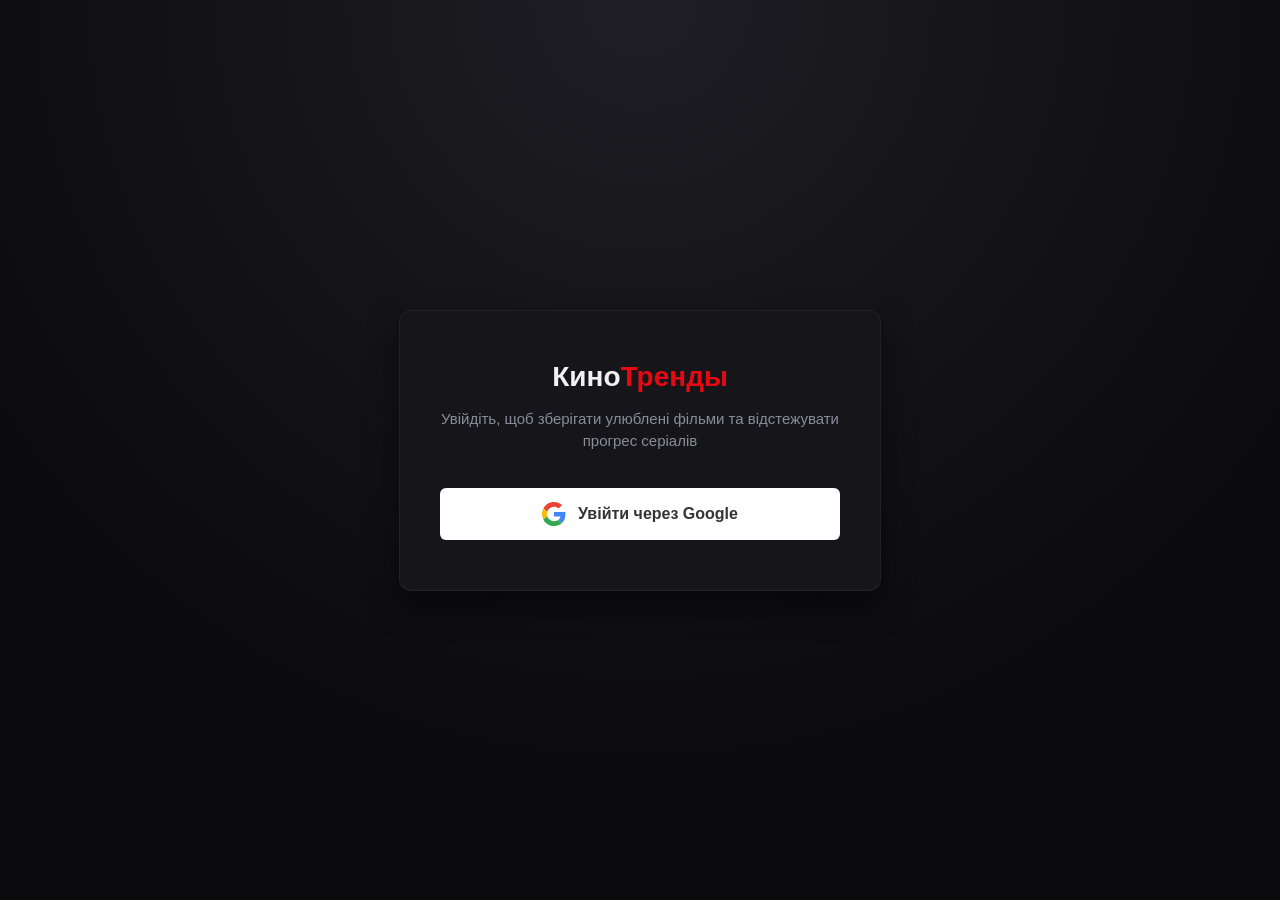
==== src/main/resources/static/login.html @ 52f4666c "Develop TV show watchlist feature, add dynamic translations to details TV/movie" ====
<!DOCTYPE html>
<html lang="ru">
<head>
    <meta charset="UTF-8">
    <meta name="viewport" content="width=device-width, initial-scale=1.0">
    <title>Вхід - КиноТренды</title>
    <style>
        :root {
            --bg-color: #0b0b0d;
            --card-bg: #16161a;
            --text-color: #f1f1f1;
            --primary-color: #e50914;
        }

        body {
            font-family: 'Inter', sans-serif;
            background-color: var(--bg-color);
            color: var(--text-color);
            display: flex;
            justify-content: center;
            align-items: center;
            height: 100vh;
            margin: 0;
            background-image: radial-gradient(circle at top, #1e1e24 0%, var(--bg-color) 70%);
        }

        .login-container {
            background: var(--card-bg);
            padding: 50px 40px;
            border-radius: 12px;
            border: 1px solid rgba(255, 255, 255, 0.05);
            text-align: center;
            width: 100%;
            max-width: 400px;
            box-shadow: 0 15px 30px rgba(0, 0, 0, 0.5);
        }

        h1 { font-size: 28px; margin: 0 0 10px 0; font-weight: 900; }
        h1 span { color: var(--primary-color); }

        p { color: #8b8b99; margin-bottom: 35px; font-size: 15px; line-height: 1.5; }

        .google-btn {
            display: flex;
            align-items: center;
            justify-content: center;
            background: white;
            color: #333;
            text-decoration: none;
            padding: 14px;
            border-radius: 6px;
            font-weight: bold;
            transition: 0.2s;
            font-size: 16px;
            gap: 12px;
        }

        .google-btn:hover {
            background: #f1f1f1;
            transform: scale(1.02);
        }

        .google-icon { width: 24px; height: 24px; }
    </style>
</head>
<body>

<div class="login-container">
    <h1>Кино<span>Тренды</span></h1>
    <p>Увійдіть, щоб зберігати улюблені фільми та відстежувати прогрес серіалів</p>

    <a href="/oauth2/authorization/google" class="google-btn">
        <svg class="google-icon" viewBox="0 0 48 48">
            <path fill="#EA4335" d="M24 9.5c3.54 0 6.71 1.22 9.21 3.6l6.85-6.85C35.9 2.38 30.47 0 24 0 14.62 0 6.51 5.38 2.56 13.22l7.98 6.19C12.43 13.72 17.74 9.5 24 9.5z"/>
            <path fill="#4285F4" d="M46.98 24.55c0-1.57-.15-3.09-.38-4.55H24v9.02h12.94c-.58 2.96-2.26 5.48-4.78 7.18l7.73 6c4.51-4.18 7.09-10.36 7.09-17.65z"/>
            <path fill="#FBBC05" d="M10.53 28.59c-.48-1.45-.76-2.99-.76-4.59s.27-3.14.76-4.59l-7.98-6.19C.92 16.46 0 20.12 0 24c0 3.88.92 7.54 2.56 10.78l7.97-6.19z"/>
            <path fill="#34A853" d="M24 48c6.48 0 11.93-2.13 15.89-5.81l-7.73-6c-2.15 1.45-4.92 2.3-8.16 2.3-6.26 0-11.57-4.22-13.47-9.91l-7.98 6.19C6.51 42.62 14.62 48 24 48z"/>
        </svg>
        Увійти через Google
    </a>
</div>

</body>
</html>
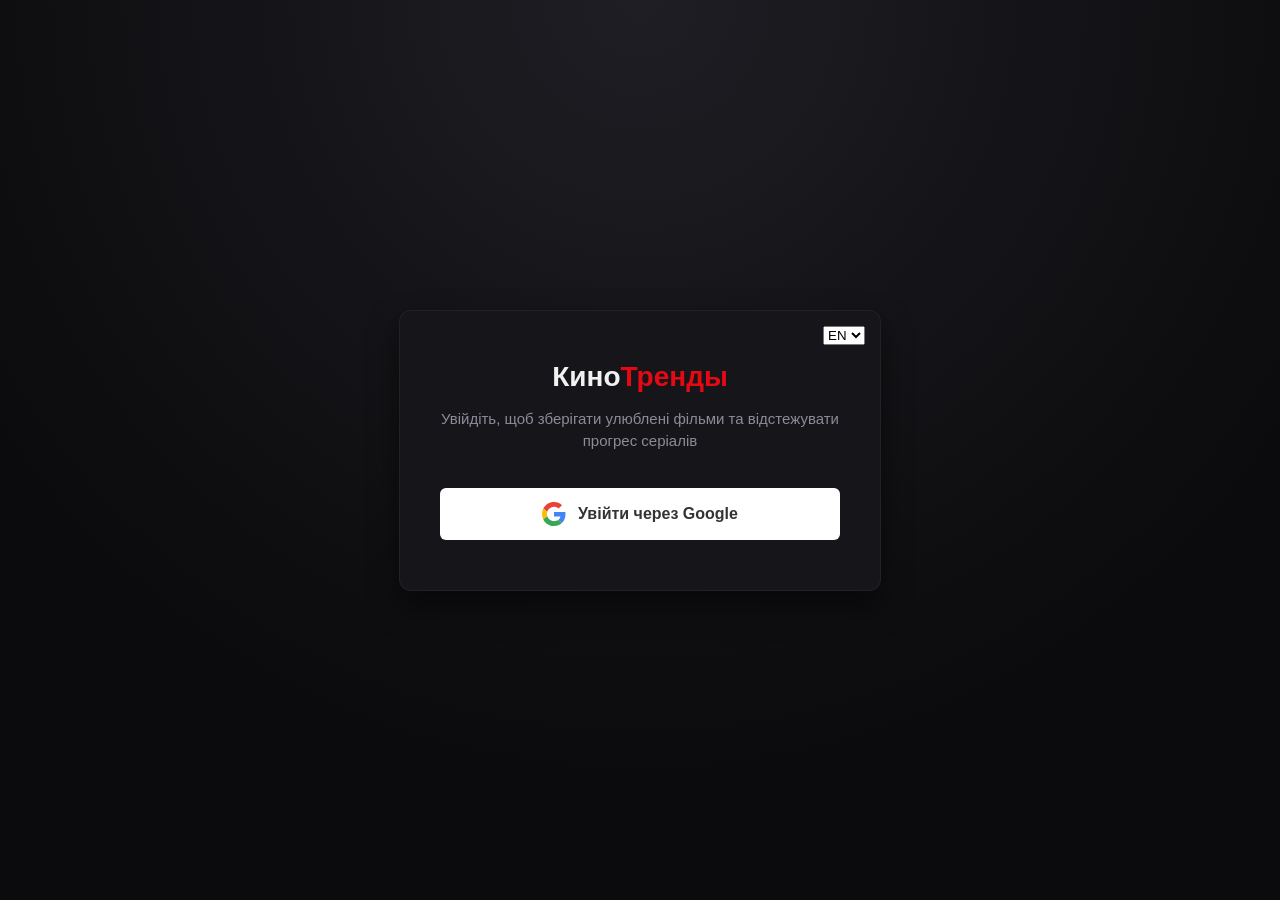
==== commit fb561719: "transition to another laptop" ====
--- a/src/main/resources/static/login.html
+++ b/src/main/resources/static/login.html
@@ -3,71 +3,34 @@
 <head>
     <meta charset="UTF-8">
     <meta name="viewport" content="width=device-width, initial-scale=1.0">
-    <title>Вхід - КиноТренды</title>
+    <title data-i18n="login-title">Вхід - КиноТренды</title>
+    <link rel="stylesheet" href="/css/style.css">
+    <script src="/js/translations.js"></script>
     <style>
-        :root {
-            --bg-color: #0b0b0d;
-            --card-bg: #16161a;
-            --text-color: #f1f1f1;
-            --primary-color: #e50914;
-        }
-
-        body {
-            font-family: 'Inter', sans-serif;
-            background-color: var(--bg-color);
-            color: var(--text-color);
-            display: flex;
-            justify-content: center;
-            align-items: center;
-            height: 100vh;
-            margin: 0;
-            background-image: radial-gradient(circle at top, #1e1e24 0%, var(--bg-color) 70%);
-        }
-
-        .login-container {
-            background: var(--card-bg);
-            padding: 50px 40px;
-            border-radius: 12px;
-            border: 1px solid rgba(255, 255, 255, 0.05);
-            text-align: center;
-            width: 100%;
-            max-width: 400px;
-            box-shadow: 0 15px 30px rgba(0, 0, 0, 0.5);
-        }
-
+        :root { --bg-color: #0b0b0d; --card-bg: #16161a; --text-color: #f1f1f1; --primary-color: #e50914; }
+        body { font-family: 'Inter', sans-serif; background-color: var(--bg-color); color: var(--text-color); display: flex; justify-content: center; align-items: center; height: 100vh; margin: 0; background-image: radial-gradient(circle at top, #1e1e24 0%, var(--bg-color) 70%); }
+        .login-container { background: var(--card-bg); padding: 50px 40px; border-radius: 12px; border: 1px solid rgba(255, 255, 255, 0.05); text-align: center; width: 100%; max-width: 400px; box-shadow: 0 15px 30px rgba(0, 0, 0, 0.5); position: relative;}
+        .login-lang { position: absolute; top: 15px; right: 15px; }
         h1 { font-size: 28px; margin: 0 0 10px 0; font-weight: 900; }
         h1 span { color: var(--primary-color); }
-
         p { color: #8b8b99; margin-bottom: 35px; font-size: 15px; line-height: 1.5; }
-
-        .google-btn {
-            display: flex;
-            align-items: center;
-            justify-content: center;
-            background: white;
-            color: #333;
-            text-decoration: none;
-            padding: 14px;
-            border-radius: 6px;
-            font-weight: bold;
-            transition: 0.2s;
-            font-size: 16px;
-            gap: 12px;
-        }
-
-        .google-btn:hover {
-            background: #f1f1f1;
-            transform: scale(1.02);
-        }
-
+        .google-btn { display: flex; align-items: center; justify-content: center; background: white; color: #333; text-decoration: none; padding: 14px; border-radius: 6px; font-weight: bold; transition: 0.2s; font-size: 16px; gap: 12px; }
+        .google-btn:hover { background: #f1f1f1; transform: scale(1.02); }
         .google-icon { width: 24px; height: 24px; }
     </style>
 </head>
 <body>
 
 <div class="login-container">
+    <div class="login-lang">
+        <select id="langSelect" class="lang-select" onchange="changeLanguage(this.value)">
+            <option value="en">EN</option>
+            <option value="ru">RU</option>
+            <option value="uk">UK</option>
+        </select>
+    </div>
     <h1>Кино<span>Тренды</span></h1>
-    <p>Увійдіть, щоб зберігати улюблені фільми та відстежувати прогрес серіалів</p>
+    <p data-i18n="login-desc">Увійдіть, щоб зберігати улюблені фільми та відстежувати прогрес серіалів</p>
 
     <a href="/oauth2/authorization/google" class="google-btn">
         <svg class="google-icon" viewBox="0 0 48 48">
@@ -76,9 +39,10 @@
             <path fill="#FBBC05" d="M10.53 28.59c-.48-1.45-.76-2.99-.76-4.59s.27-3.14.76-4.59l-7.98-6.19C.92 16.46 0 20.12 0 24c0 3.88.92 7.54 2.56 10.78l7.97-6.19z"/>
             <path fill="#34A853" d="M24 48c6.48 0 11.93-2.13 15.89-5.81l-7.73-6c-2.15 1.45-4.92 2.3-8.16 2.3-6.26 0-11.57-4.22-13.47-9.91l-7.98 6.19C6.51 42.62 14.62 48 24 48z"/>
         </svg>
-        Увійти через Google
+        <span data-i18n="login-google">Увійти через Google</span>
     </a>
 </div>
 
+<script src="/js/main.js"></script>
 </body>
 </html>
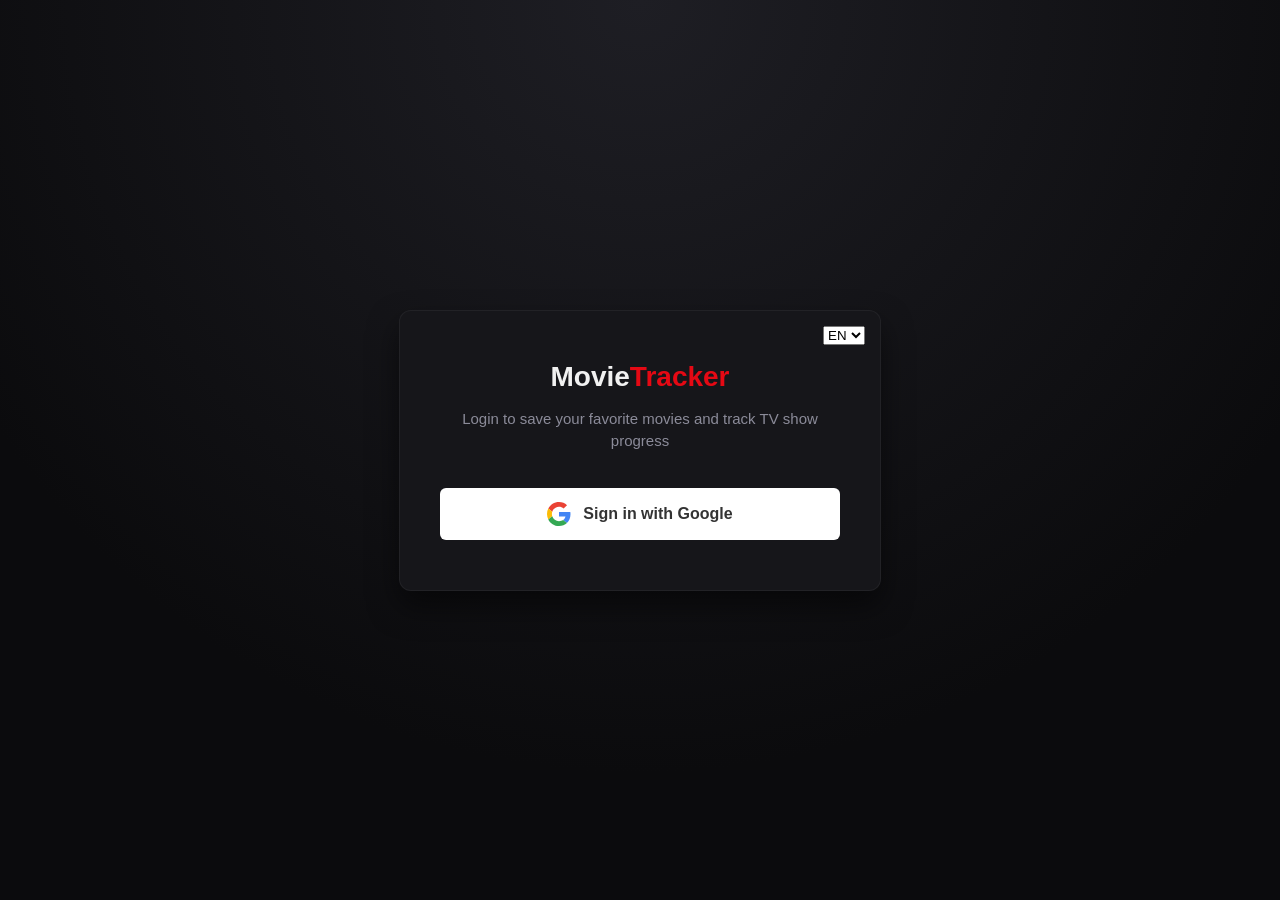
==== commit 71c1ea2e: "Improving frontend with Claude code. Add detail information for frontend when tvShow added to watchl" ====
--- a/src/main/resources/static/login.html
+++ b/src/main/resources/static/login.html
@@ -1,11 +1,12 @@
 <!DOCTYPE html>
-<html lang="ru">
+<html lang="en">
 <head>
     <meta charset="UTF-8">
     <meta name="viewport" content="width=device-width, initial-scale=1.0">
-    <title data-i18n="login-title">Вхід - КиноТренды</title>
+    <title data-i18n="page-title-login">Login - MovieTracker</title>
     <link rel="stylesheet" href="/css/style.css">
     <script src="/js/translations.js"></script>
+    <script src="/js/i18n.js"></script>
     <style>
         :root { --bg-color: #0b0b0d; --card-bg: #16161a; --text-color: #f1f1f1; --primary-color: #e50914; }
         body { font-family: 'Inter', sans-serif; background-color: var(--bg-color); color: var(--text-color); display: flex; justify-content: center; align-items: center; height: 100vh; margin: 0; background-image: radial-gradient(circle at top, #1e1e24 0%, var(--bg-color) 70%); }
@@ -23,14 +24,14 @@
 
 <div class="login-container">
     <div class="login-lang">
-        <select id="langSelect" class="lang-select" onchange="changeLanguage(this.value)">
+        <select id="langSelect" class="lang-select">
             <option value="en">EN</option>
             <option value="ru">RU</option>
             <option value="uk">UK</option>
         </select>
     </div>
-    <h1>Кино<span>Тренды</span></h1>
-    <p data-i18n="login-desc">Увійдіть, щоб зберігати улюблені фільми та відстежувати прогрес серіалів</p>
+    <h1>Movie<span>Tracker</span></h1>
+    <p data-i18n="login-desc">Login to save your favorite movies and track TV show progress</p>
 
     <a href="/oauth2/authorization/google" class="google-btn">
         <svg class="google-icon" viewBox="0 0 48 48">
@@ -39,10 +40,9 @@
             <path fill="#FBBC05" d="M10.53 28.59c-.48-1.45-.76-2.99-.76-4.59s.27-3.14.76-4.59l-7.98-6.19C.92 16.46 0 20.12 0 24c0 3.88.92 7.54 2.56 10.78l7.97-6.19z"/>
             <path fill="#34A853" d="M24 48c6.48 0 11.93-2.13 15.89-5.81l-7.73-6c-2.15 1.45-4.92 2.3-8.16 2.3-6.26 0-11.57-4.22-13.47-9.91l-7.98 6.19C6.51 42.62 14.62 48 24 48z"/>
         </svg>
-        <span data-i18n="login-google">Увійти через Google</span>
+        <span data-i18n="login-google">Sign in with Google</span>
     </a>
 </div>
 
-<script src="/js/main.js"></script>
 </body>
 </html>
